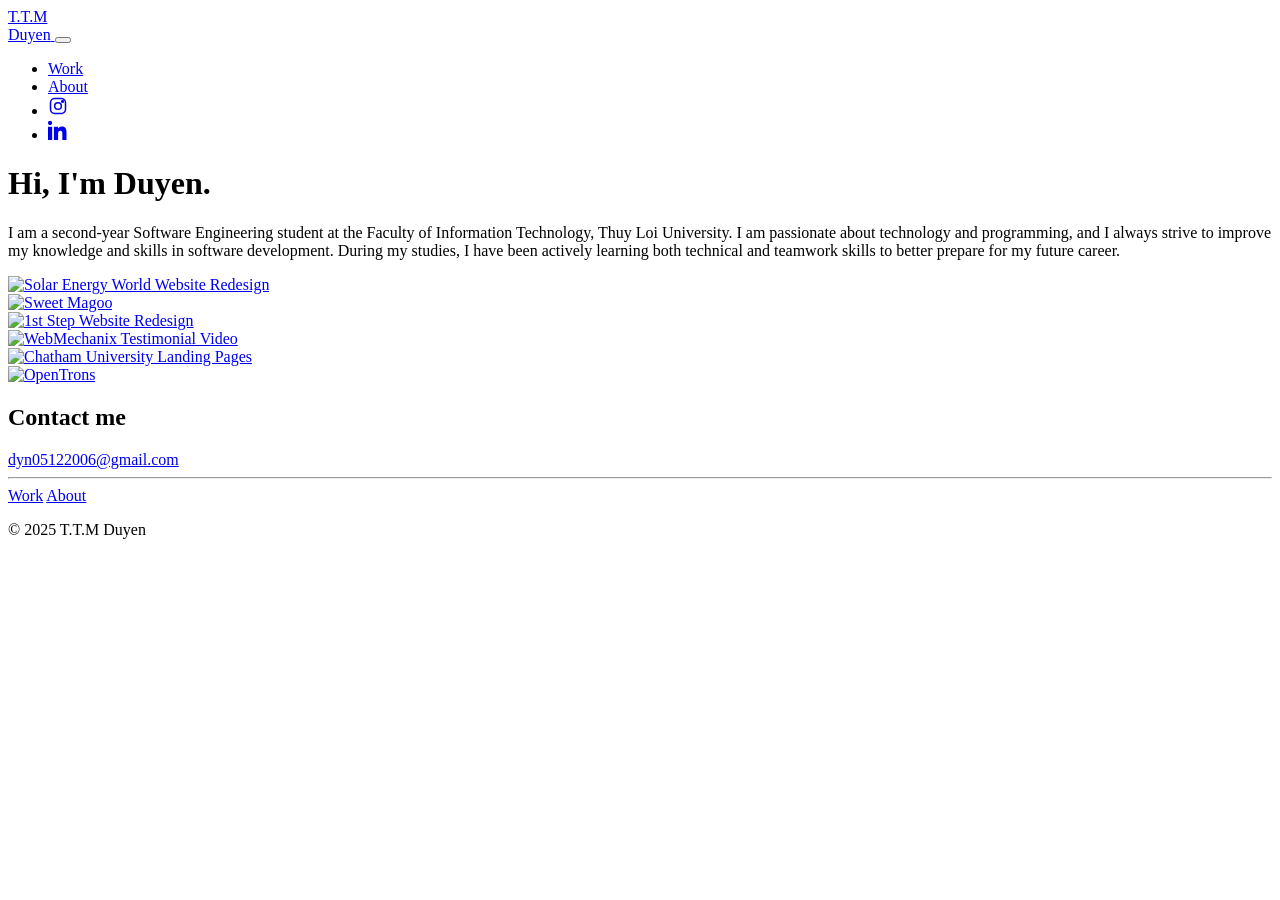
==== session_02_bootstrap/projects/portfolio_bootstrap/index.html @ 8f705af8 "[FEATURE] Add portfolio homepage using Bootstrap" ====
<!DOCTYPE html>
<html lang="vi">
<head>
  <meta charset="UTF-8" />
  <meta name="viewport" content="width=device-width, initial-scale=1.0" />
  <title>Bootstrap-Prortfolio</title>
  <meta name="description" content="Portfolio of Cassie Myers, a curious and thorough graphic designer." />
  <link href="css/bootstrap.min.css" rel="stylesheet" />
  <link rel="preconnect" href="https://fonts.googleapis.com" />
  <link rel="preconnect" href="https://fonts.gstatic.com" crossorigin />
  <link href="https://fonts.googleapis.com/css2?family=Fraunces:opsz,wght@9..144,500;9..144,600&family=Inter:wght@400;500;600&display=swap" rel="stylesheet" />
  <link rel="stylesheet" href="css/custom-theme.css" />
</head>
<body>
  <nav class="navbar navbar-expand-lg site-nav">
    <div class="container-fluid px-4 px-lg-5">
      <a class="navbar-brand brand-logo" href="index.html">
        <span class="logo-circle">T.T.M<br/>Duyen</span>
      </a>
      <button class="navbar-toggler" type="button" data-bs-toggle="collapse" data-bs-target="#mainNav">
        <span class="navbar-toggler-icon"></span>
      </button>
      <div class="collapse navbar-collapse justify-content-end" id="mainNav">
        <ul class="navbar-nav align-items-lg-center gap-lg-4">
          <li class="nav-item"><a class="nav-link active" href="index.html">Work</a></li>
          <li class="nav-item"><a class="nav-link" href="about.html">About</a></li>
          <li class="nav-item"><a class="nav-link" href="#" aria-label="Instagram">
            <svg width="20" height="20" viewBox="0 0 24 24" fill="none" stroke="currentColor" stroke-width="1.8"><rect x="3" y="3" width="18" height="18" rx="5"/><circle cx="12" cy="12" r="4"/><circle cx="17.5" cy="6.5" r="1" fill="currentColor"/></svg>
          </a></li>
          <li class="nav-item"><a class="nav-link" href="#" aria-label="LinkedIn">
            <svg width="20" height="20" viewBox="0 0 24 24" fill="currentColor"><path d="M4.98 3.5C4.98 4.88 3.87 6 2.5 6S0 4.88 0 3.5 1.12 1 2.5 1s2.48 1.12 2.48 2.5zM0 8h5v16H0V8zm7.5 0H12v2.2h.07c.63-1.2 2.17-2.46 4.47-2.46 4.78 0 5.66 3.15 5.66 7.25V24h-5v-7.1c0-1.7-.03-3.88-2.36-3.88-2.37 0-2.73 1.85-2.73 3.76V24h-5V8z"/></svg>
          </a></li>
        </ul>
      </div>
    </div>
  </nav>

  <header class="hero">
    <div class="container text-center">
      <h1 class="hero-title">Hi, I'm Duyen.</h1>
      <p class="hero-sub">
        I am a second-year Software Engineering student at the Faculty of Information Technology, Thuy Loi University. 
        I am passionate about technology and programming, and I always strive to improve my knowledge and skills in software development. 
        During my studies, I have been actively learning both technical and teamwork skills to better prepare for my future career.
      </p>
    </div>
    <div class="hero-curve" aria-hidden="true"></div>
  </header>

  <main class="container-xxl px-3 px-lg-5 py-5">
    <div class="row g-4 work-grid">
      <div class="col-md-6 col-lg-4">
        <a href="solar-project.html" class="work-card">
          <div class="work-thumb">
            <img src="https://images.squarespace-cdn.com/content/v1/66ba05221663ab391c76f4e5/1732487388284-ASH34VR4M49QQY2Z9LE9/SolarWebsite-Mockup-Desktop.jpg" alt="Solar Energy World Website Redesign" />
          </div>
        </a>
      </div>

      <div class="col-md-6 col-lg-4">
        <a href="sweet-magoo.html" class="work-card">
          <div class="work-thumb">
            <img src="https://images.squarespace-cdn.com/content/v1/66ba05221663ab391c76f4e5/1731982488839-ZTLM90Z7TPIQ6N05N4AQ/SweetMagoo_Mockup_Packaging_Square.jpg" alt="Sweet Magoo" />
          </div>
        </a>
      </div>

      <div class="col-md-6 col-lg-4">
        <a href="first-step.html" class="work-card">
          <div class="work-thumb">
            <img src="https://images.squarespace-cdn.com/content/v1/66ba05221663ab391c76f4e5/1727555586674-Z5LNSSK3OO50S1N9DEYY/1STEP-Homepage-DesktopMockup.jpg" alt="1st Step Website Redesign" />
          </div>
        </a>
      </div>

      <div class="col-md-6 col-lg-4">
        <a href="webmechanix-video.html" class="work-card">
          <div class="work-thumb">
            <img src="https://images.squarespace-cdn.com/content/v1/66ba05221663ab391c76f4e5/1734441811539-P96JUV5K7V1373C4JFUT/WMXTestimonialVideo-Mockup-PhoneCropped.gif" alt="WebMechanix Testimonial Video" />
          </div>
        </a>
      </div>

      <div class="col-md-6 col-lg-4">
        <a href="chatham-pages.html" class="work-card">
          <div class="work-thumb">
            <img src="https://images.squarespace-cdn.com/content/v1/66ba05221663ab391c76f4e5/896f1486-7abd-46f0-ac04-ff6c07f87630/ChathamLP-Mockup-Laptop.jpg" alt="Chatham University Landing Pages" />
          </div>
        </a>
      </div>

      <div class="col-md-6 col-lg-4">
        <a href="opentrons.html" class="work-card">
          <div class="work-thumb">
            <img src="https://images.squarespace-cdn.com/content/v1/66ba05221663ab391c76f4e5/1736110584971-JMGOOUB0YHCR7IDDJAUJ/OpenTrons-Mockup-PhoneRightHand.jpg" alt="OpenTrons" />
          </div>
        </a>
      </div>
    </div>
  </main>
  <footer class="site-footer">
    <div class="container">
      <h2 class="contact-title">Contact me</h2>
      
      <a href="dyn05122006@gmail.com" class="contact-email">dyn05122006@gmail.com</a>
      
      <hr class="footer-divider" />
      
      <div class="footer-links">
        <a href="index.html">Work</a>
        <a href="about.html">About</a>
      </div>
      
      <p class="copyright-text">© 2025 T.T.M Duyen</p>
    </div>
  </footer>

  <script src="js/bootstrap.bundle.min.js"></script>
</body>
</html>
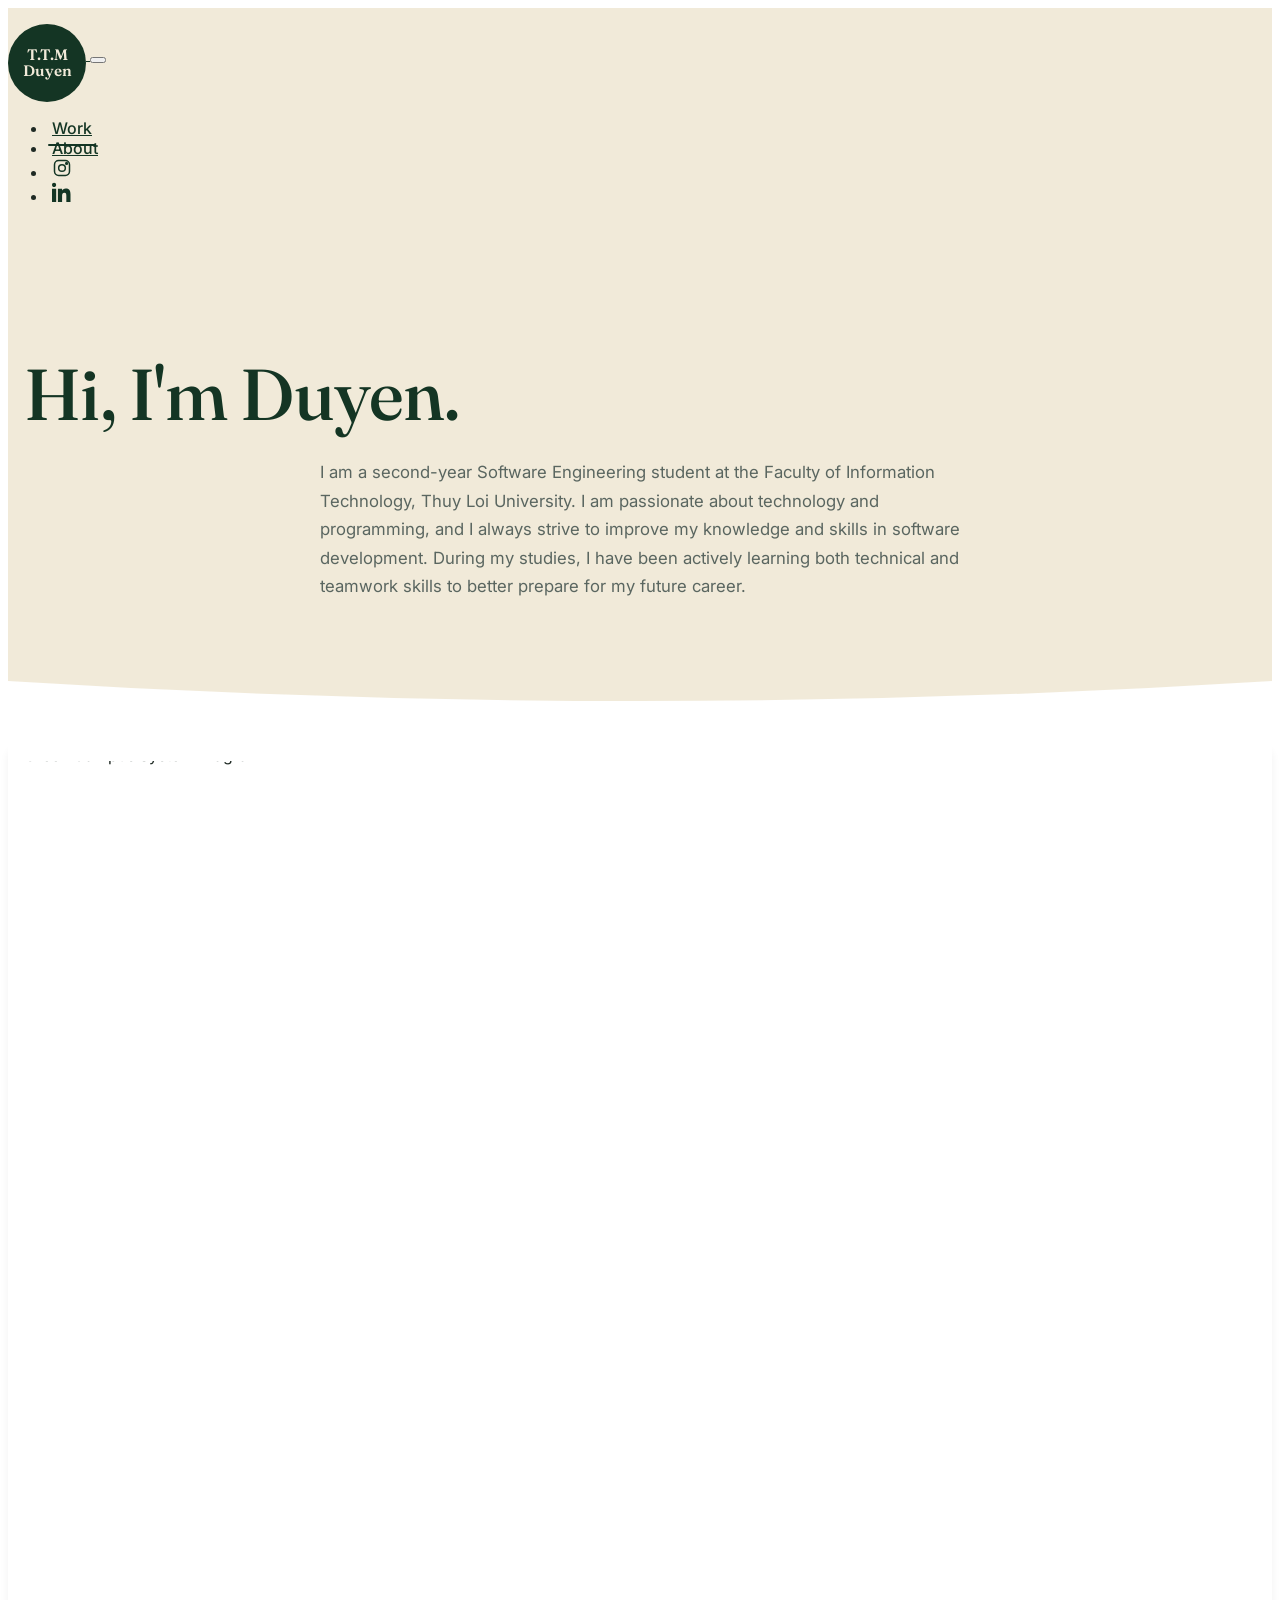
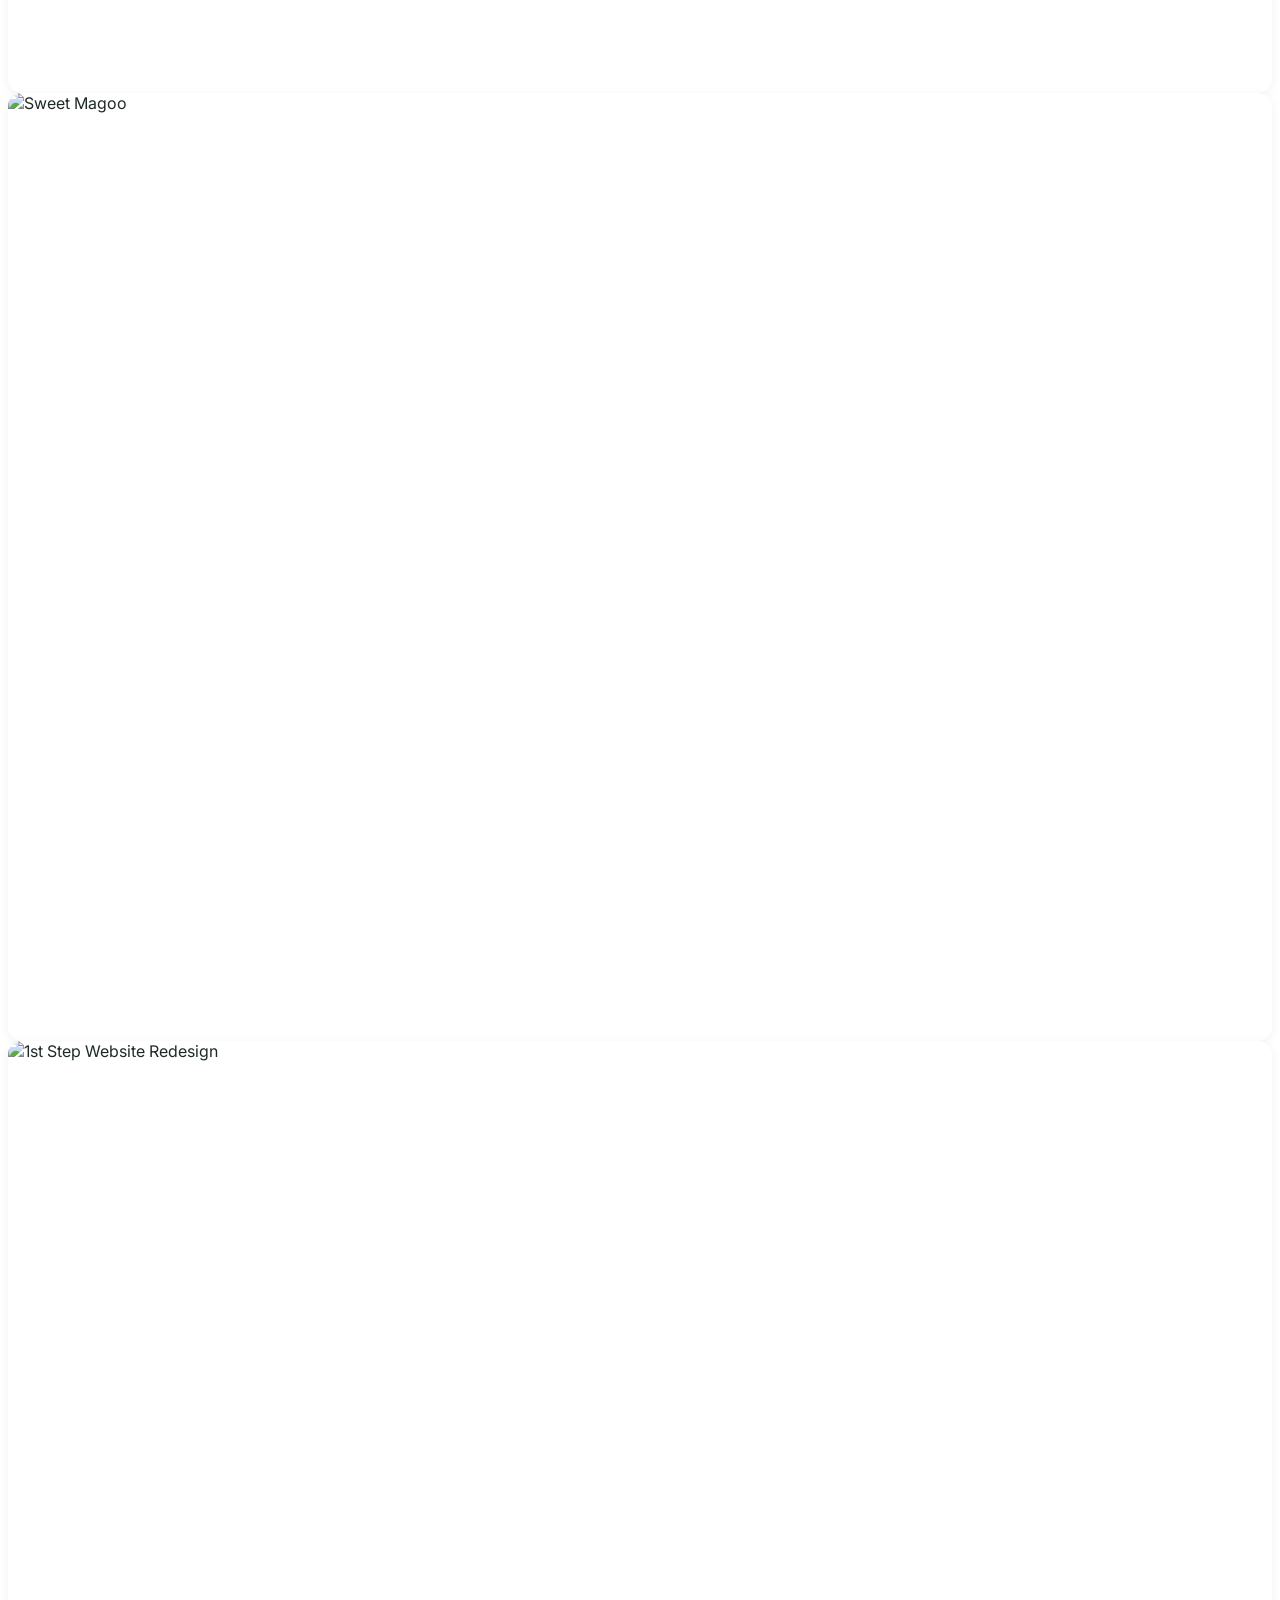
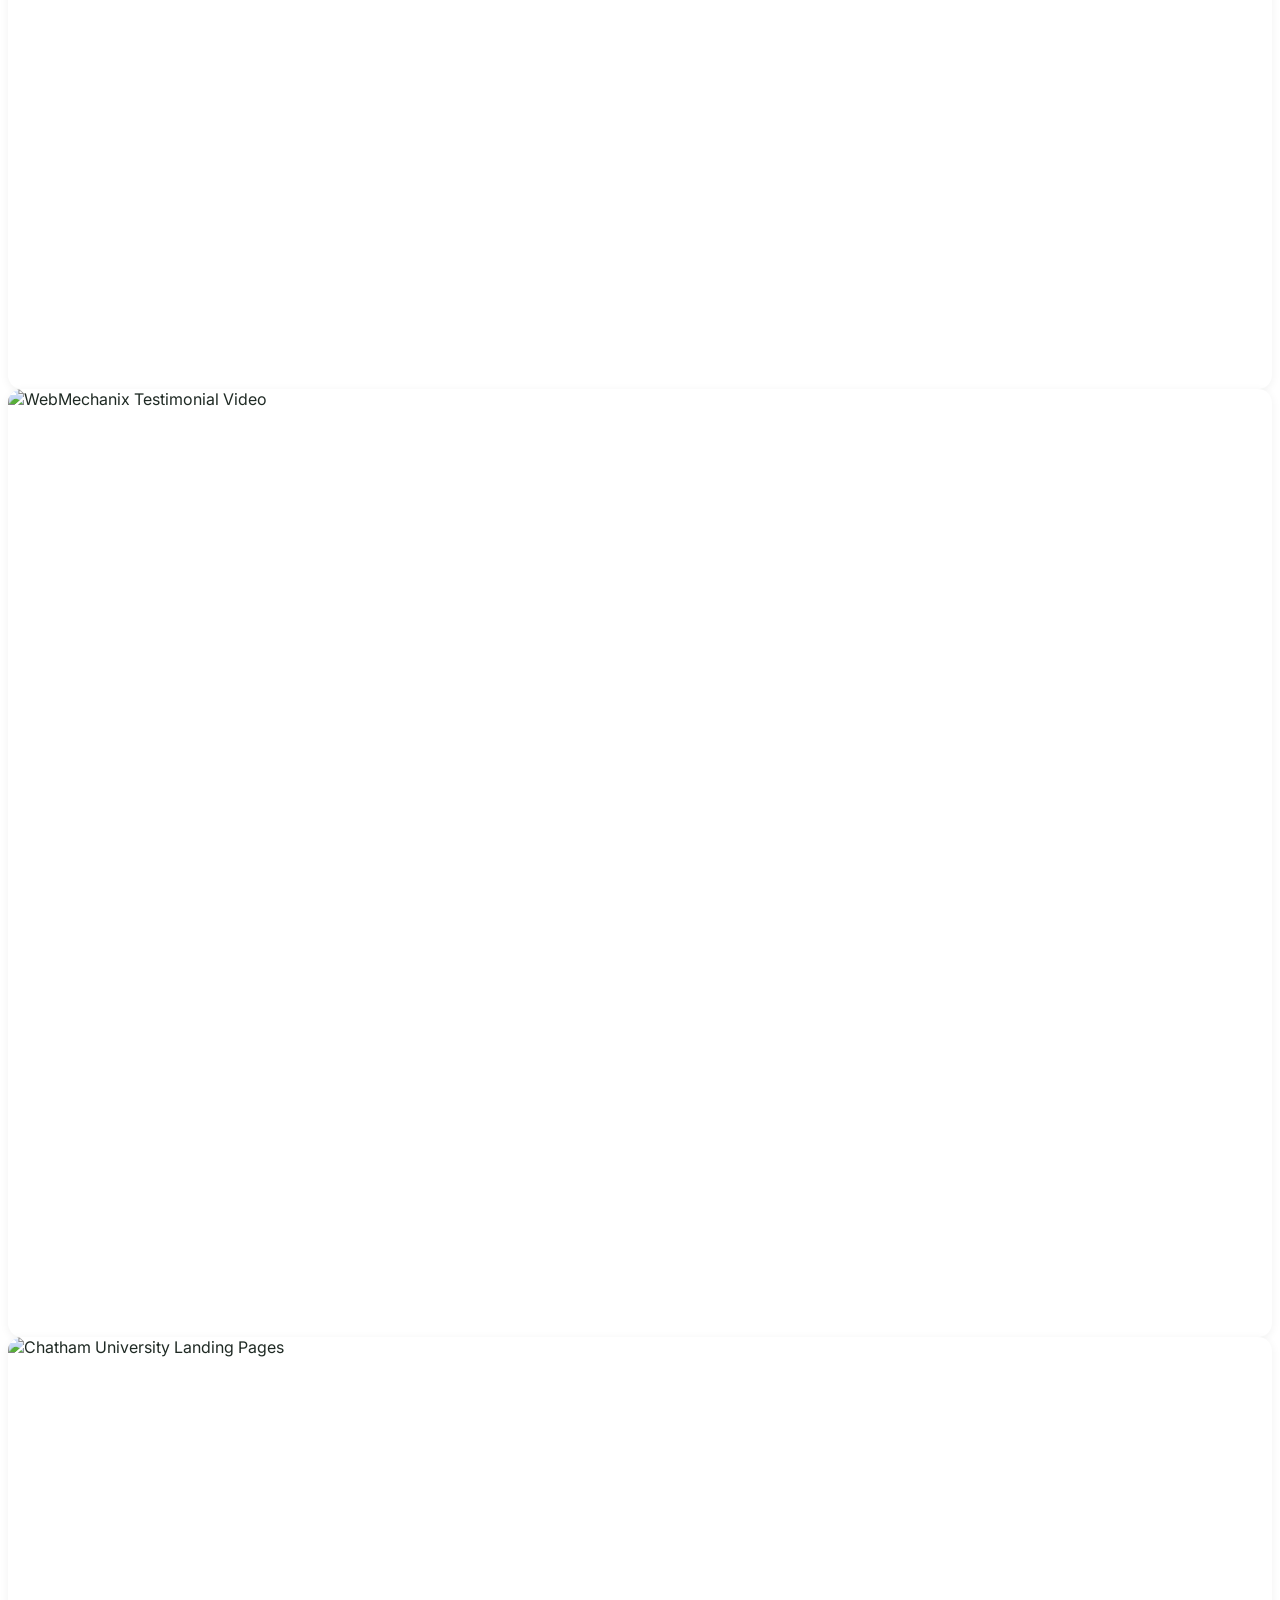
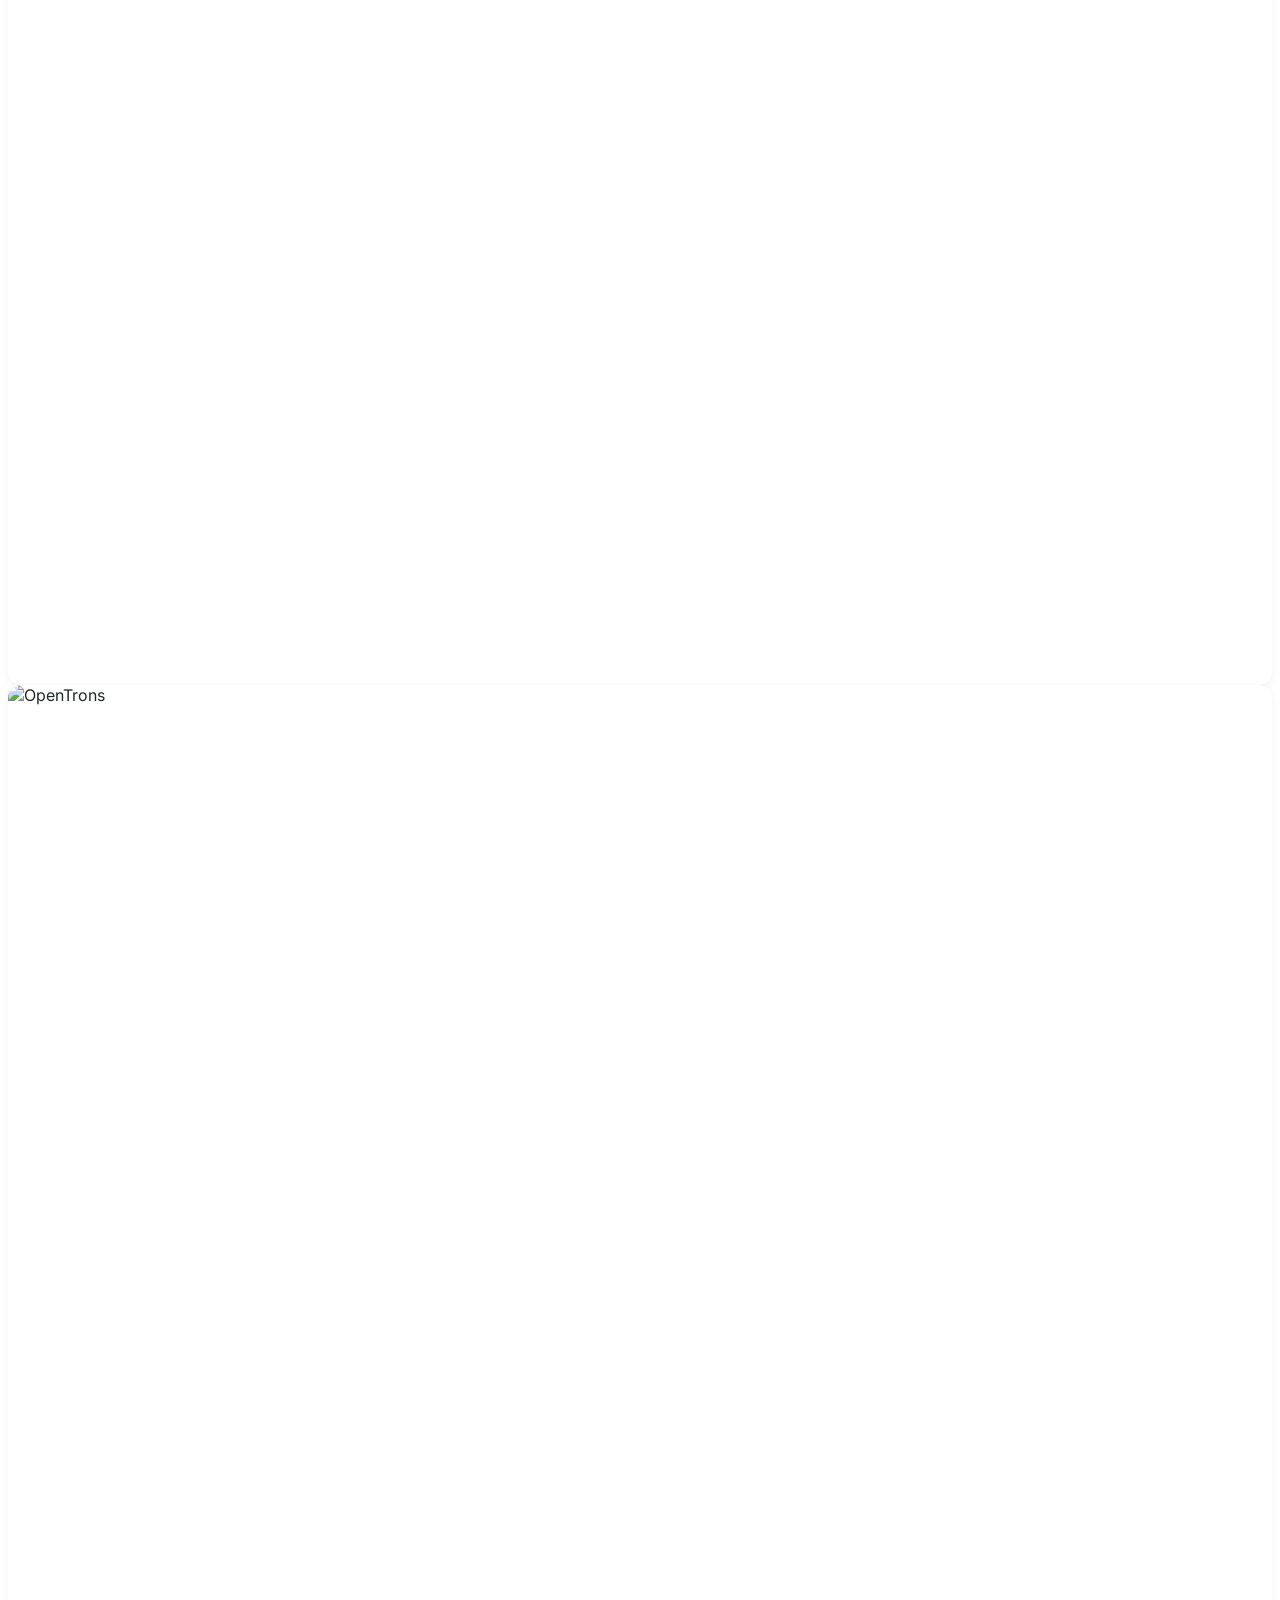
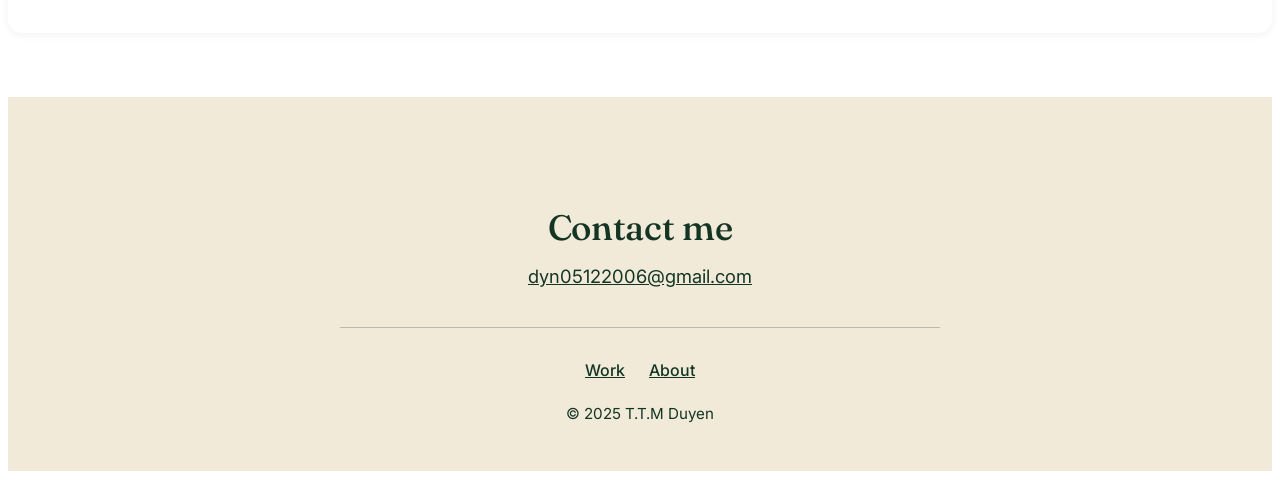
==== commit 997cf207: "[FEATURE] Add Green Campus System Diagram project to portfolio work grid" ====
--- a/session_02_bootstrap/projects/portfolio_bootstrap/index.html
+++ b/session_02_bootstrap/projects/portfolio_bootstrap/index.html
@@ -50,9 +50,9 @@
   <main class="container-xxl px-3 px-lg-5 py-5">
     <div class="row g-4 work-grid">
       <div class="col-md-6 col-lg-4">
-        <a href="solar-project.html" class="work-card">
+        <a href="green-campus.html" class="work-card">
           <div class="work-thumb">
-            <img src="https://images.squarespace-cdn.com/content/v1/66ba05221663ab391c76f4e5/1732487388284-ASH34VR4M49QQY2Z9LE9/SolarWebsite-Mockup-Desktop.jpg" alt="Solar Energy World Website Redesign" />
+            <img src="images/green-campus.jpg" alt="Green Campus System Diagram" />
           </div>
         </a>
       </div>
@@ -102,7 +102,7 @@
     <div class="container">
       <h2 class="contact-title">Contact me</h2>
       
-      <a href="dyn05122006@gmail.com" class="contact-email">dyn05122006@gmail.com</a>
+      <a href="mailto:dyn05122006@gmail.com" class="contact-email">dyn05122006@gmail.com</a>
       
       <hr class="footer-divider" />
       
--- a/session_02_bootstrap/projects/portfolio_bootstrap/css/custom-theme.css
+++ b/session_02_bootstrap/projects/portfolio_bootstrap/css/custom-theme.css
@@ -0,0 +1,223 @@
+:root {
+  --cream: #f1ead9;
+  --cream-deep: #ebe2cc;
+  --ink: #1f2a24;
+  --green: #1f4a32;
+  --green-deep: #143524;
+  --muted: #5a6660;
+  --accent: #d97a4a;
+  --card-bg: #ffffff;
+  --radius: 14px;
+  --shadow-sm: 0 2px 10px rgba(20, 30, 25, .06);
+  --shadow-md: 0 12px 32px rgba(20, 30, 25, .10);
+}
+
+* { box-sizing: border-box; }
+html, body {
+  background: #ffffff;
+  color: var(--ink);
+  font-family: 'Inter', system-ui, -apple-system, Segoe UI, Roboto, sans-serif;
+  -webkit-font-smoothing: antialiased;
+}
+
+h1, h2, h3, .serif {
+  font-family: 'Fraunces', Georgia, serif;
+  font-weight: 500;
+  letter-spacing: -0.01em;
+  color: var(--green-deep);
+}
+
+a { color: var(--green-deep); }
+
+a:hover { color: var(--accent); }
+
+.site-nav {
+  background: var(--cream);
+  padding: 1rem 0;
+}
+
+.site-nav .nav-link {
+  color: var(--green-deep);
+  font-weight: 500;
+  position: relative;
+  padding: .25rem .25rem;
+}
+
+.site-nav .nav-link.active::after,
+.site-nav .nav-link:hover::after {
+  content: "";
+  position: absolute;
+  left: 0; right: 0; bottom: -4px;
+  height: 2px;
+  background: var(--green-deep);
+  border-radius: 2px;
+}
+
+.brand-logo { padding: 0; }
+.logo-circle {
+  display: inline-flex;
+  align-items: center;
+  justify-content: center;
+  width: 78px;
+  height: 78px;
+  background: var(--green-deep);
+  color: var(--cream);
+  border-radius: 50%;
+  font-family: 'Fraunces', serif;
+  font-weight: 600;
+  font-size: .95rem;
+  line-height: 1.05;
+  text-align: center;
+  text-decoration: none;
+}
+
+.hero {
+  position: relative;
+  padding: 4rem 1rem 10rem;
+  background: var(--cream);
+}
+
+.hero-title {
+  font-size: clamp(2.5rem, 6vw, 4.5rem);
+  margin-bottom: 1.25rem;
+}
+
+.hero-sub {
+  max-width: 640px;
+  margin: 0 auto;
+  color: var(--muted);
+  font-size: 1.05rem;
+  line-height: 1.7;
+}
+
+.hero-curve {
+  position: absolute;
+  left: 0;
+  right: 0;
+  bottom: 0;
+  height: 80px;
+  width: 100%;
+  background-repeat: no-repeat;
+  background-position: bottom center;
+  background-size: 100% 100%;
+  background-image: url("data:image/svg+xml,%3Csvg xmlns='http://www.w3.org/2000/svg' viewBox='0 0 1440 320' preserveAspectRatio='none'%3E%3Cpath fill='%23ffffff' d='M0,0 Q720,160 1440,0 L1440,320 L0,320 Z'%3E%3C/path%3E%3C/svg%3E");
+  border-radius: 0 !important;
+  transform: none !important;
+}
+
+.work-grid { margin-top: -1rem; }
+
+.work-card {
+  display: block;
+  text-decoration: none;
+  color: inherit;
+  transition: transf
+  orm .35s ease;
+}
+.work-card:hover { transform: translateY(-4px); }
+
+.work-thumb {
+  background: #fff;
+  border-radius: var(--radius);
+  overflow: hidden;
+  aspect-ratio: 4 / 3;
+  box-shadow: var(--shadow-sm);
+  transition: box-shadow .35s ease;
+}
+
+.work-card:hover .work-thumb { box-shadow: var(--shadow-md); }
+
+.work-thumb img {
+  width: 100%; height: 100%;
+  object-fit: cover;
+  display: block;
+  transition: transform .6s ease;
+}
+
+.work-card:hover .work-thumb img { transform: scale(1.04); }
+.work-title {
+  margin-top: 1rem;
+  font-size: 1.15rem;
+  font-weight: 500;
+  color: var(--green-deep);
+}
+
+.btn-pill {
+  border-radius: 999px;
+  padding: .65rem 1.5rem;
+  font-weight: 500;
+}
+
+.btn-dark {
+  background: var(--green-deep);
+  border-color: var(--green-deep);
+}
+
+.btn-dark:hover {
+  background: var(--accent);
+  border-color: var(--accent);
+}
+
+.site-footer {
+  background-color: var(--cream);
+  padding: 5rem 1rem 3rem;
+  text-align: center;           
+  color: var(--green-deep);
+  margin-top: 4rem;
+}
+
+.site-footer .contact-title {
+  font-family: 'Fraunces', Georgia, serif;
+  font-size: 2.2rem;
+  font-weight: 500;
+  margin-bottom: 1rem;
+  color: var(--green-deep);
+}
+
+.site-footer .contact-email {
+  font-family: 'Inter', sans-serif;
+  font-size: 1.15rem;
+  color: var(--green-deep);
+  text-decoration: underline;
+  display: inline-block;
+  margin-bottom: 2.5rem;
+  transition: color 0.2s ease;
+}
+
+.site-footer .contact-email:hover {
+  color: var(--accent);
+}
+
+.site-footer .footer-divider {
+  max-width: 600px;
+  margin: 0 auto 2rem;
+  border: 0;
+  border-top: 1px solid var(--ink);
+  opacity: 0.25; 
+}
+
+.site-footer .footer-links {
+  display: flex;
+  justify-content: center; 
+  gap: 1.5rem;
+  margin-bottom: 1.5rem;
+  font-family: 'Inter', sans-serif;
+  font-weight: 500;
+}
+
+.site-footer .footer-links a {
+  color: var(--green-deep);
+  text-decoration: underline;
+  margin: 0; 
+}
+
+.site-footer .footer-links a:hover {
+  color: var(--accent);
+}
+
+.site-footer .copyright-text {
+  font-family: 'Inter', sans-serif;
+  font-size: 0.95rem;
+  color: var(--green-deep);
+  margin: 0;
+}
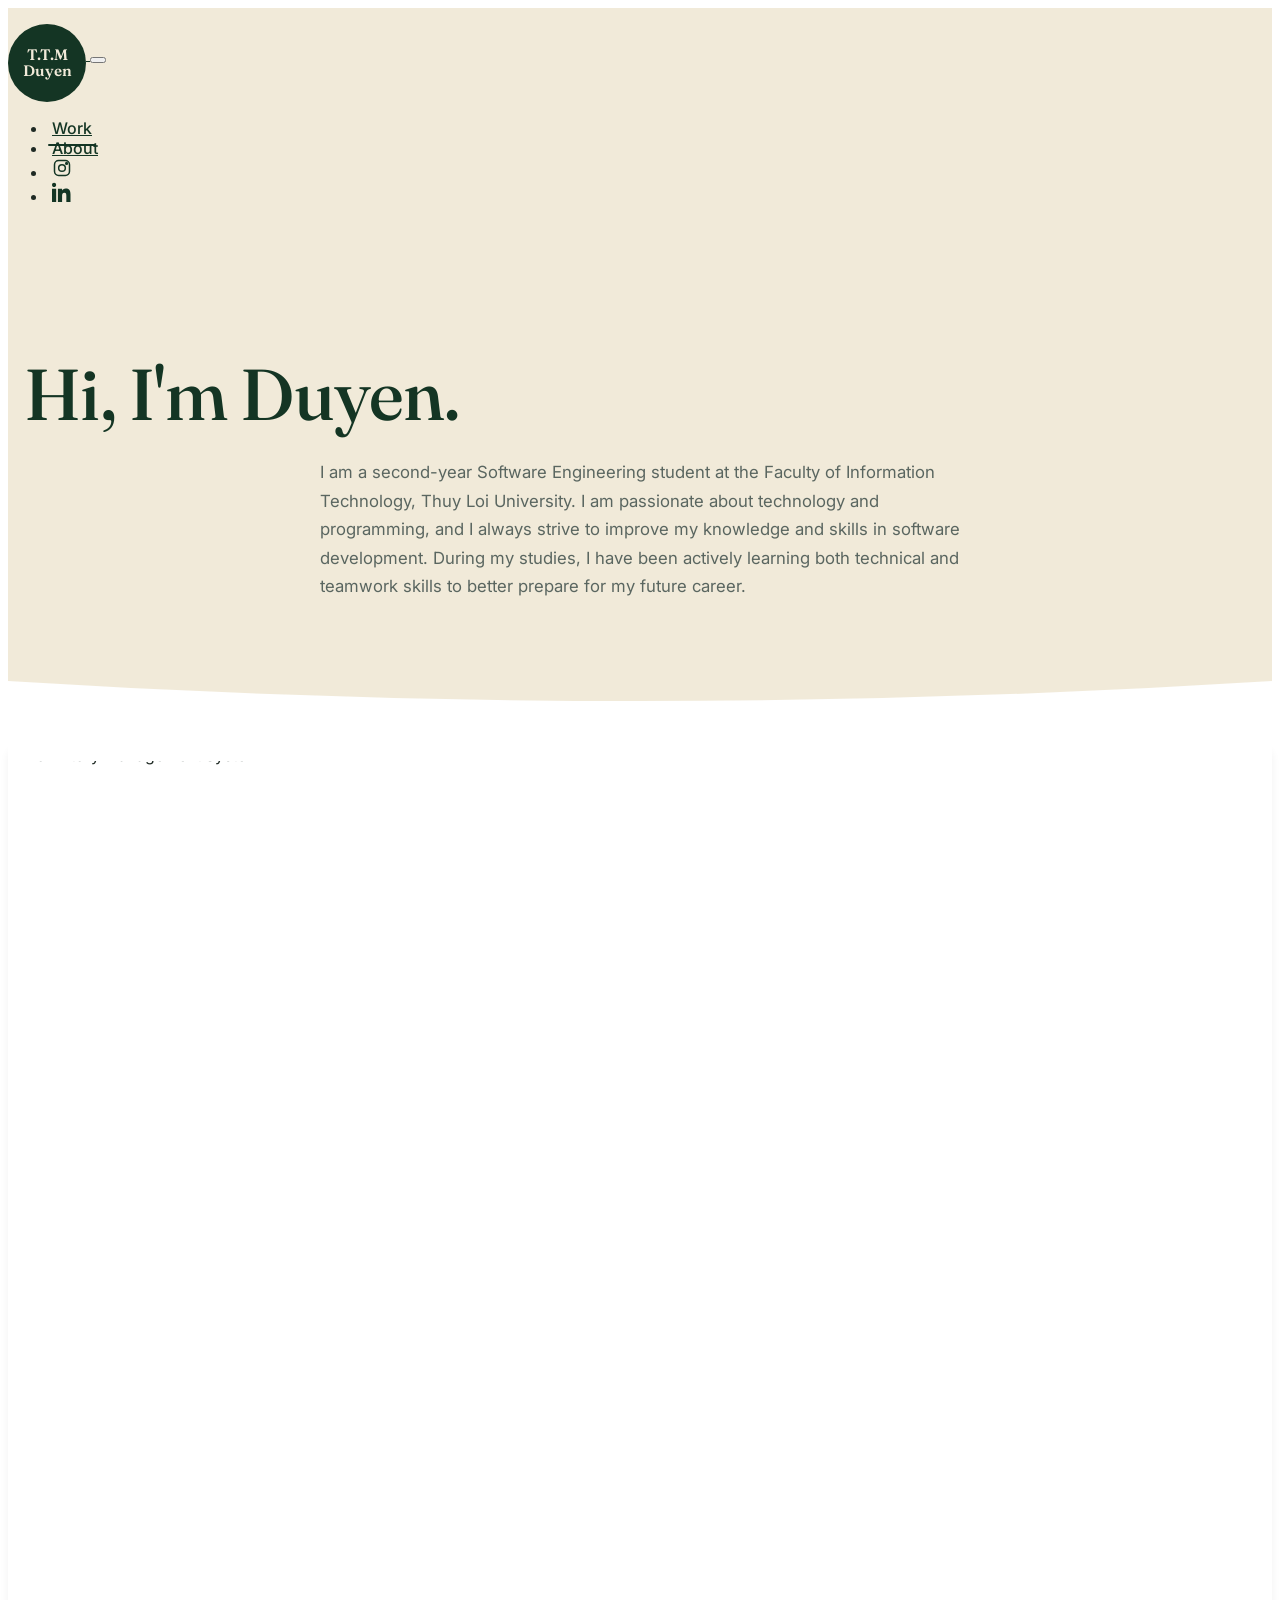
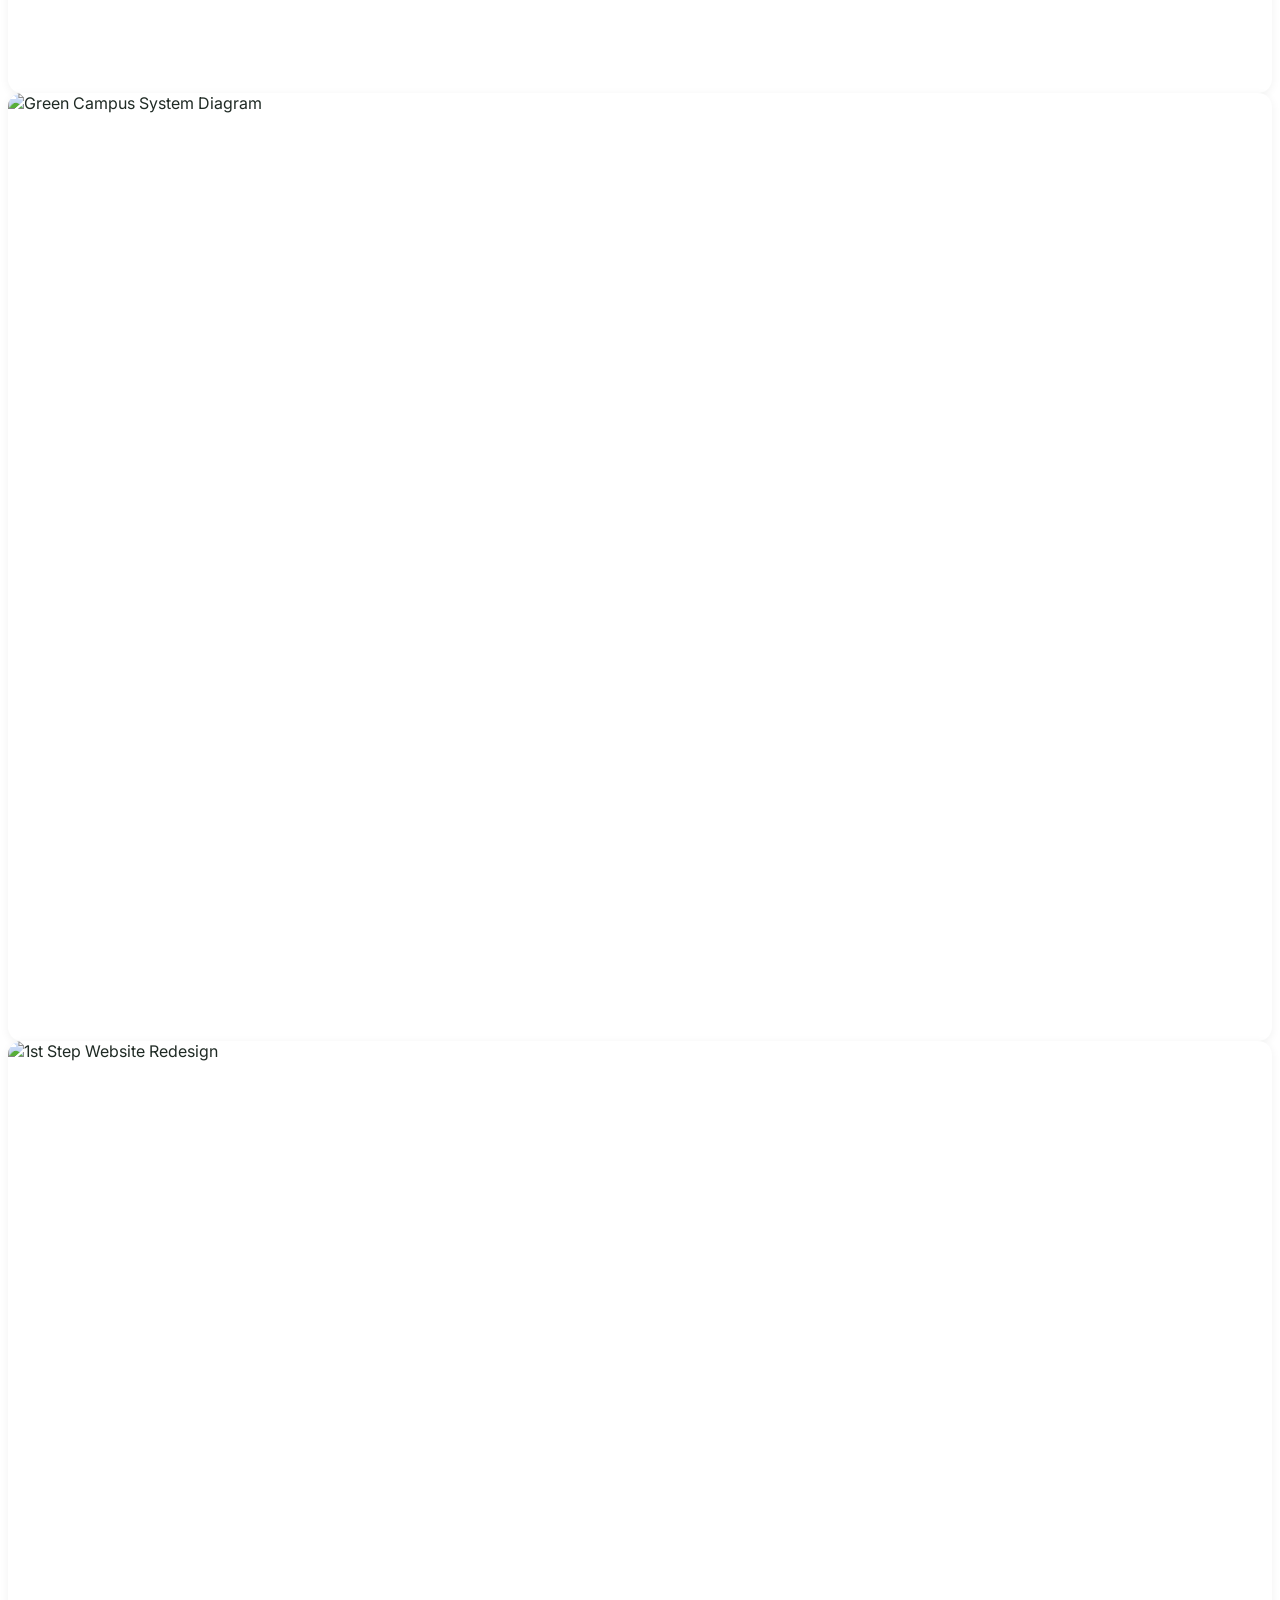
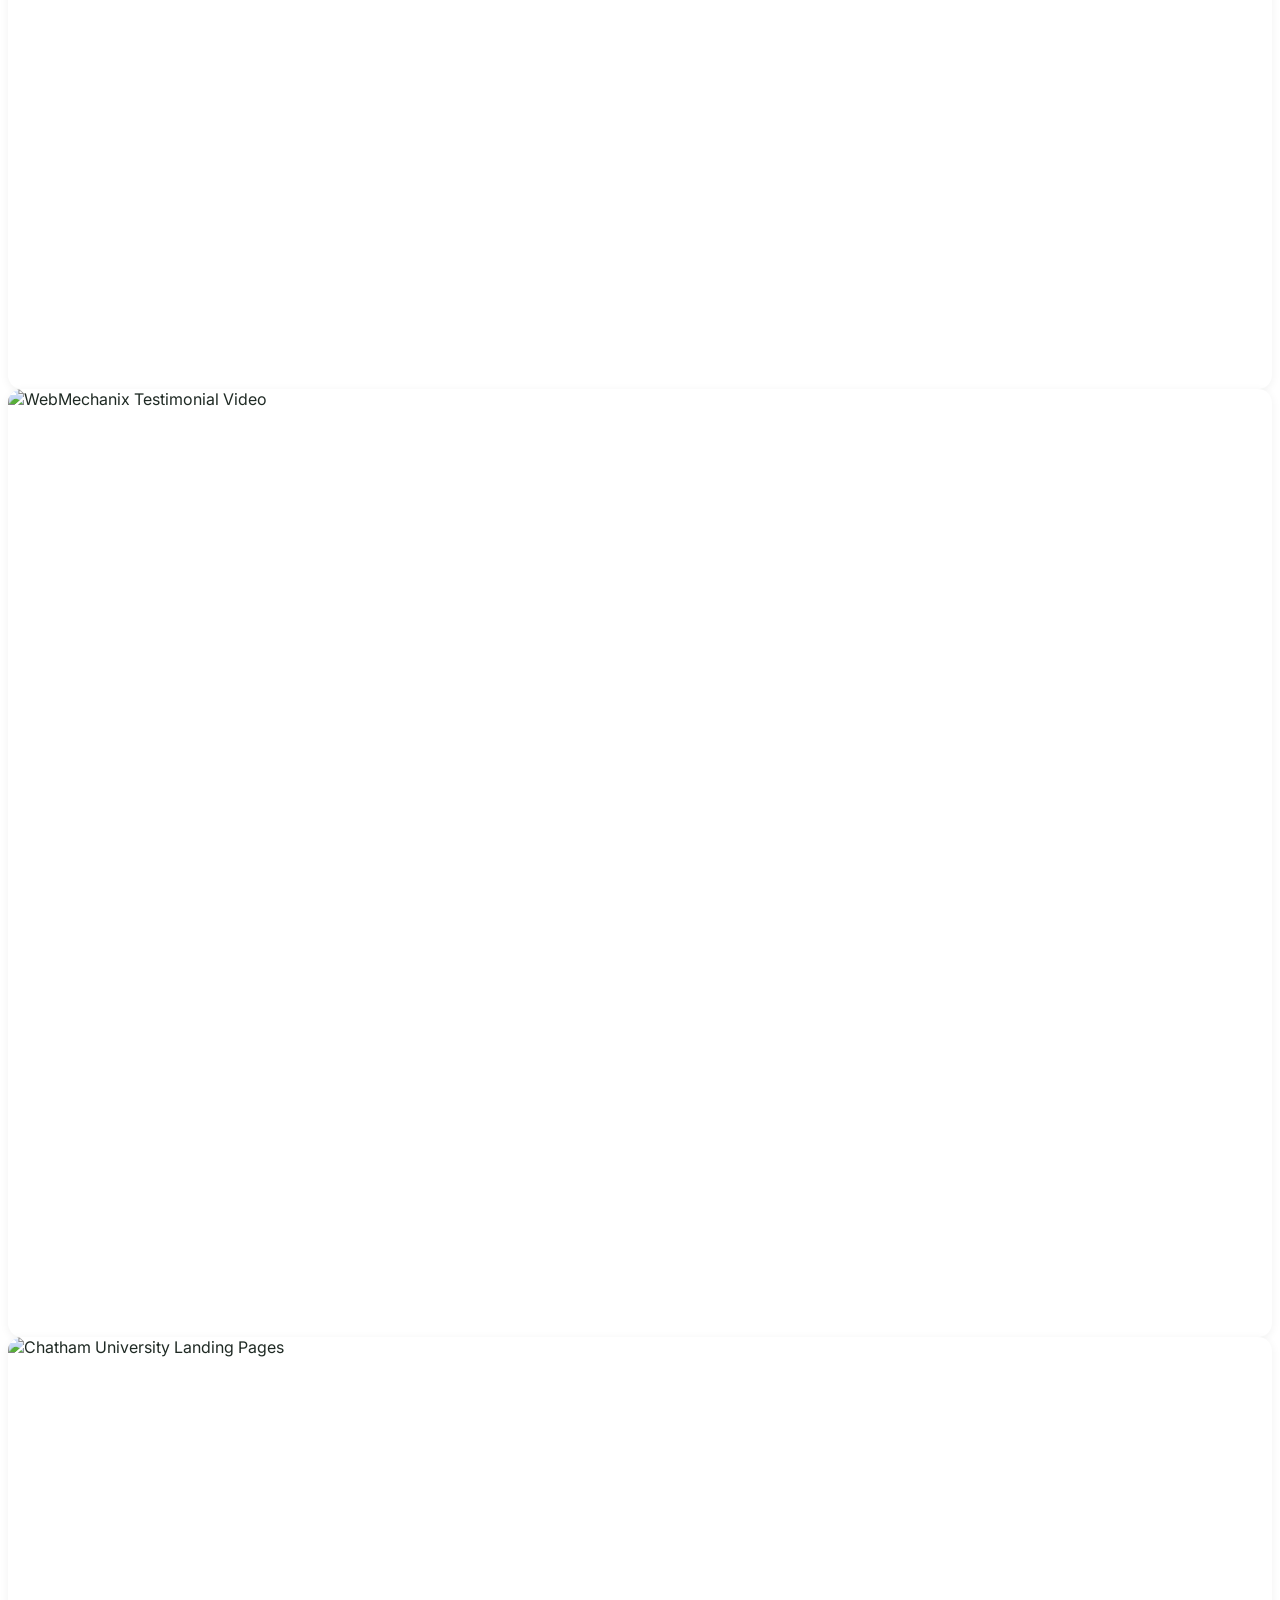
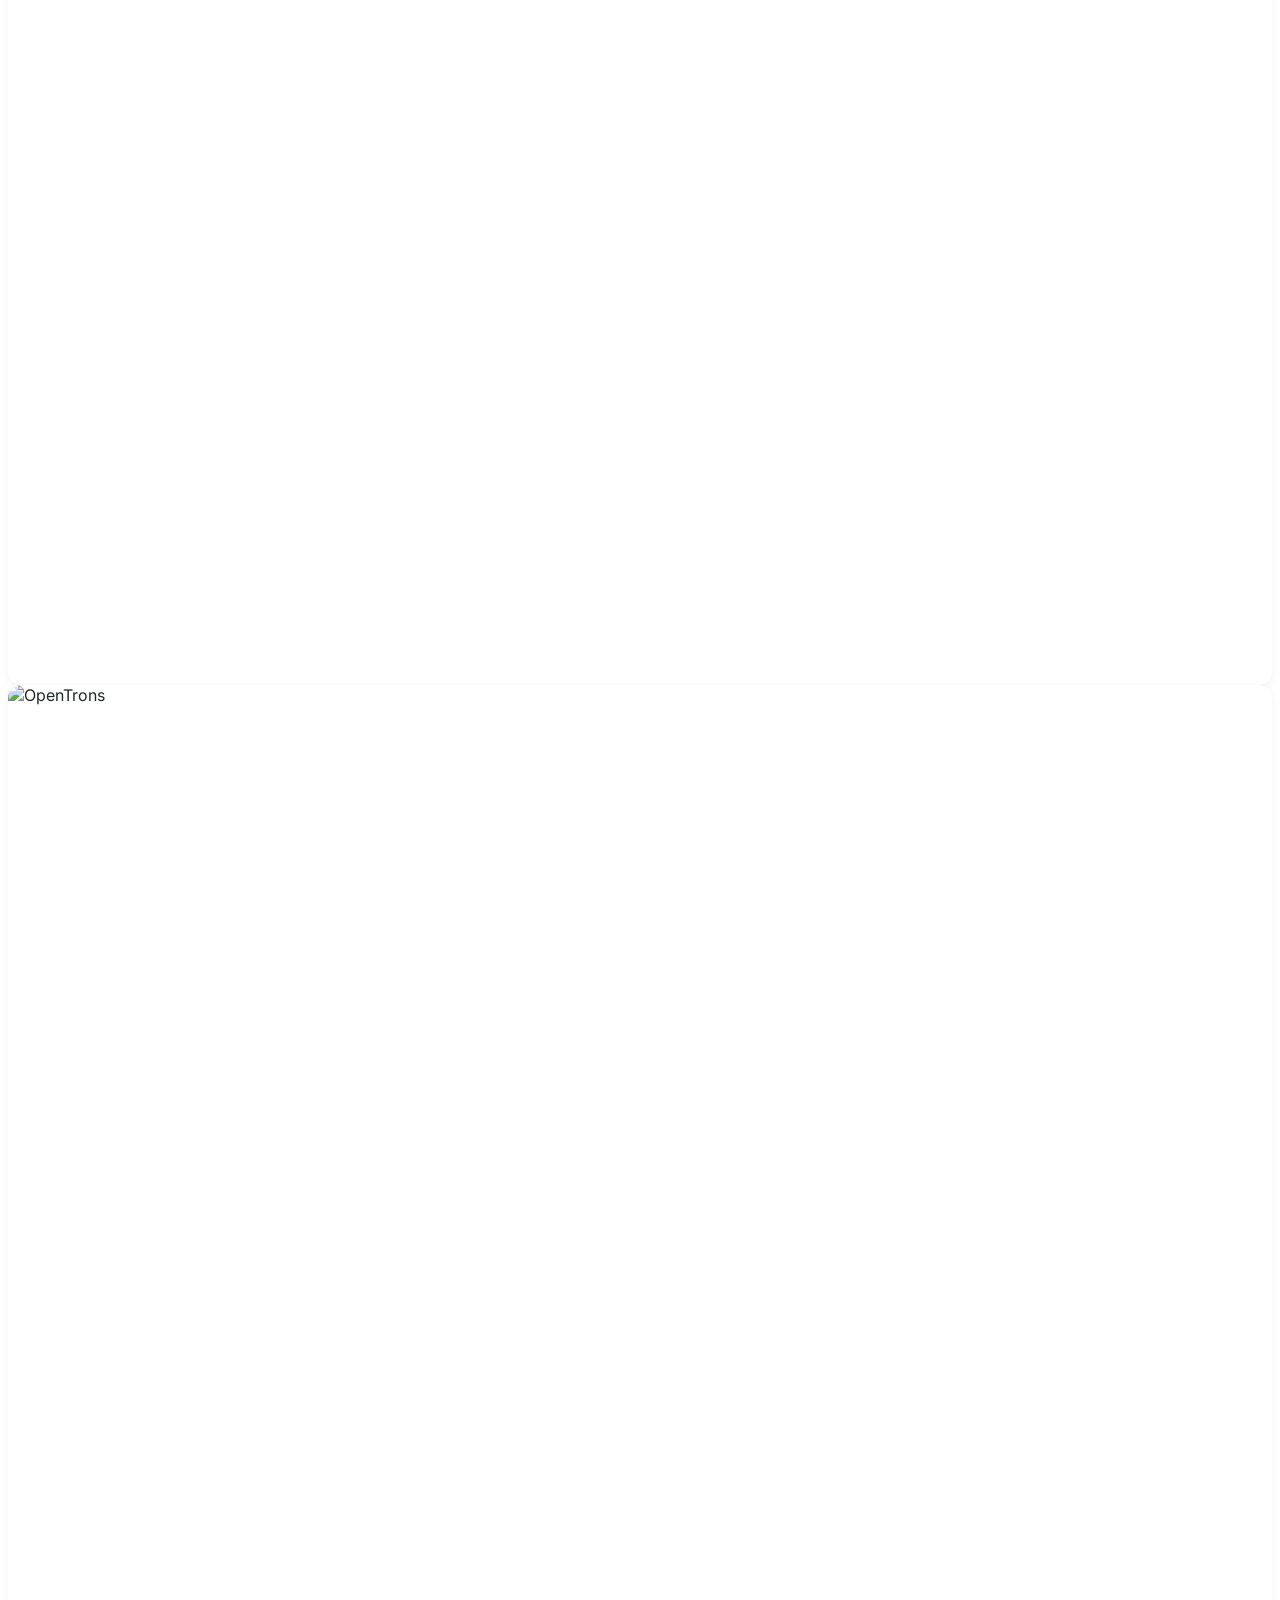
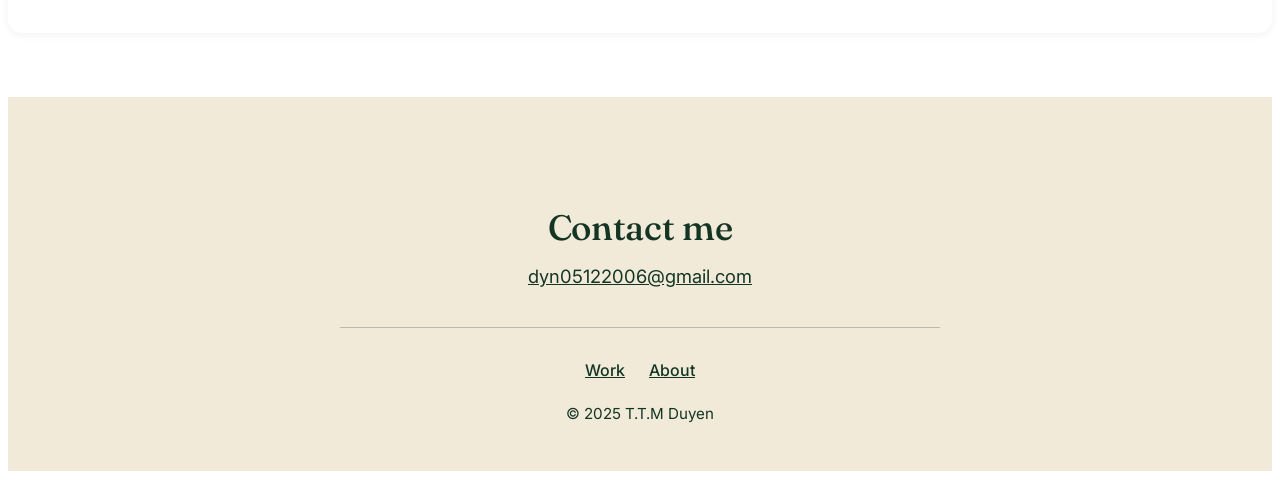
==== commit 1a0394df: "[FEATURE] Add Dormitory Management System project card to portfolio work grid" ====
--- a/session_02_bootstrap/projects/portfolio_bootstrap/index.html
+++ b/session_02_bootstrap/projects/portfolio_bootstrap/index.html
@@ -50,17 +50,16 @@
   <main class="container-xxl px-3 px-lg-5 py-5">
     <div class="row g-4 work-grid">
       <div class="col-md-6 col-lg-4">
+        <a href="dormitory-management.html" class="work-card">
+          <div class="work-thumb">
+            <img src="images/dormitory-management-system.jpg" alt="Dormitory Management System" />
+          </div>
+        </a>
+      </div>
+      <div class="col-md-6 col-lg-4">
         <a href="green-campus.html" class="work-card">
           <div class="work-thumb">
             <img src="images/green-campus.jpg" alt="Green Campus System Diagram" />
-          </div>
-        </a>
-      </div>
-
-      <div class="col-md-6 col-lg-4">
-        <a href="sweet-magoo.html" class="work-card">
-          <div class="work-thumb">
-            <img src="https://images.squarespace-cdn.com/content/v1/66ba05221663ab391c76f4e5/1731982488839-ZTLM90Z7TPIQ6N05N4AQ/SweetMagoo_Mockup_Packaging_Square.jpg" alt="Sweet Magoo" />
           </div>
         </a>
       </div>
